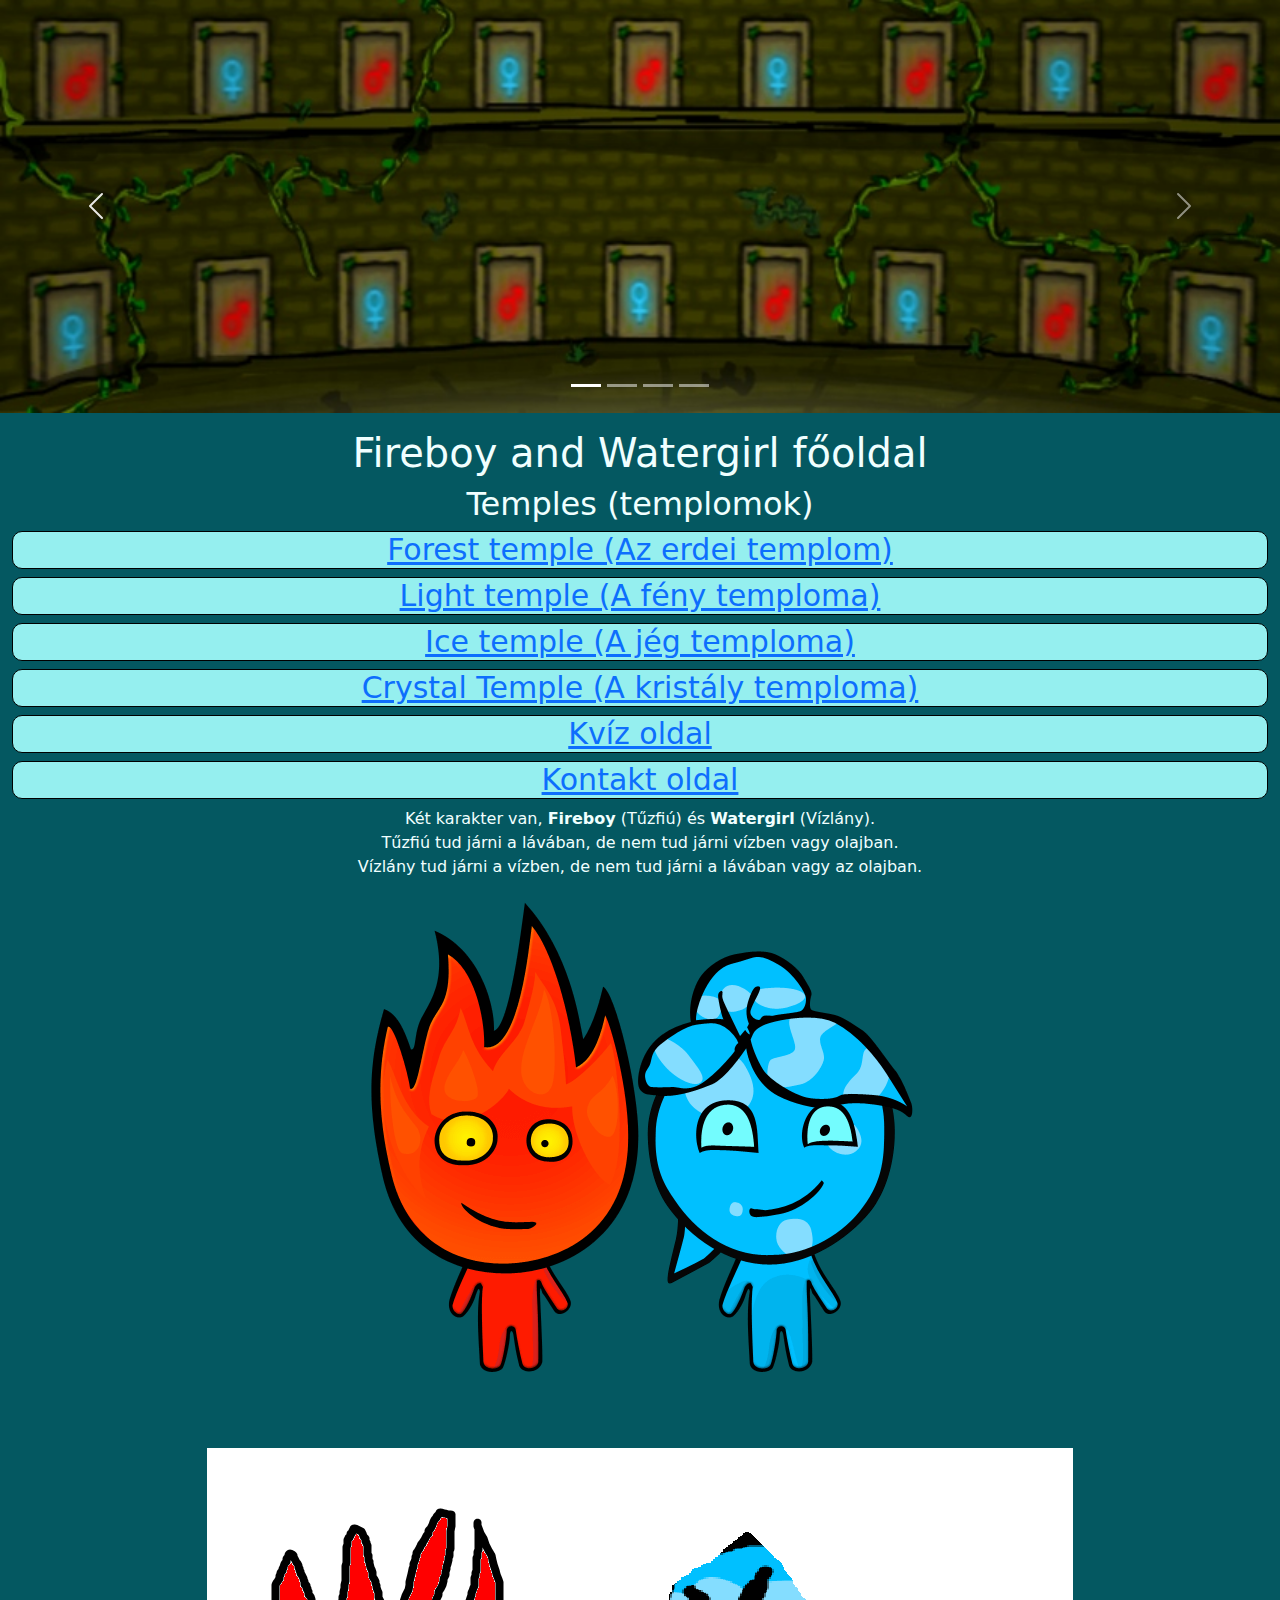
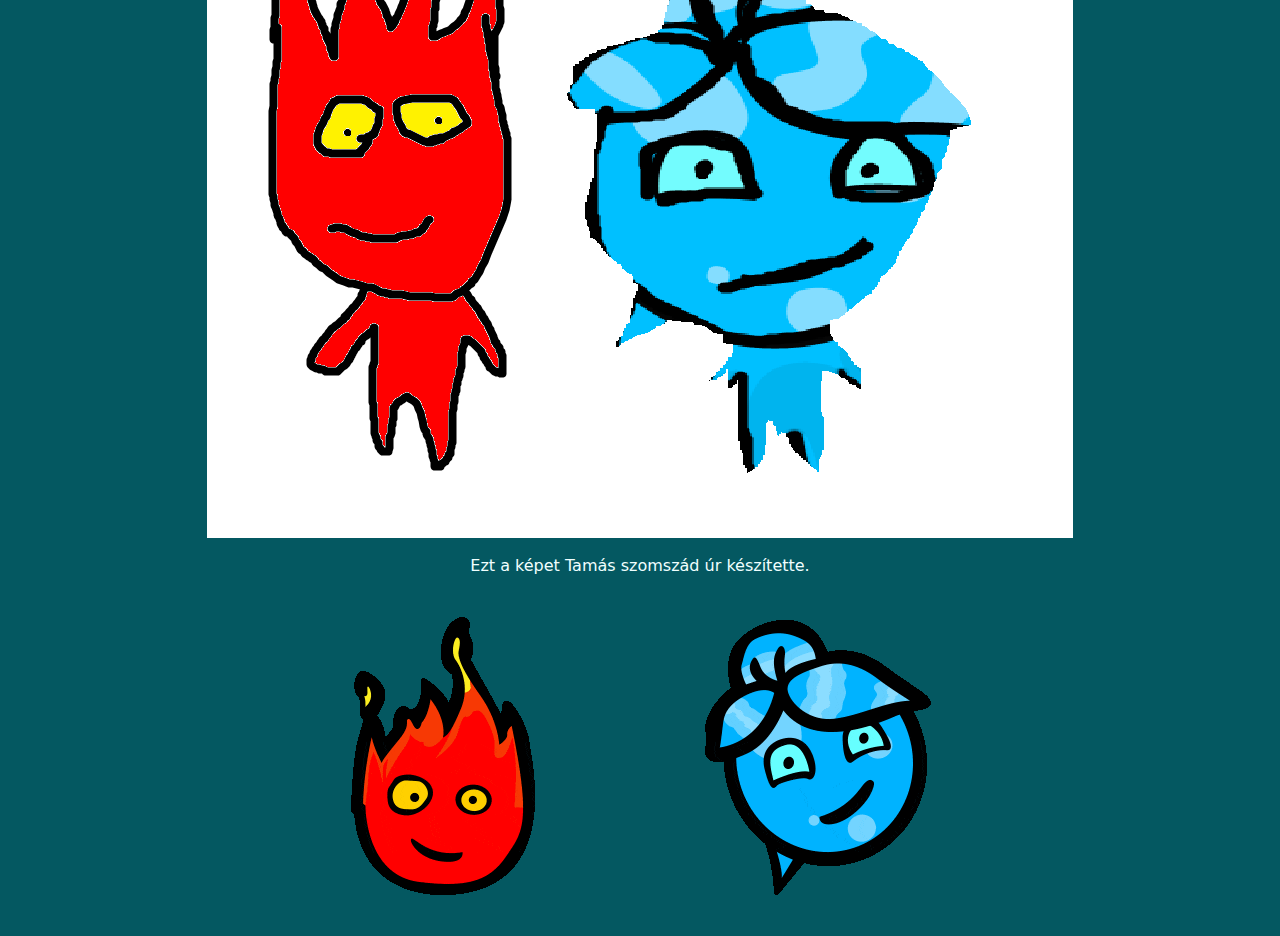
==== Index.html @ d4887fbe "Kép kissebb lett" ====
<!DOCTYPE html>
<html lang="en">
<head>
    <meta charset="UTF-8">
    <meta http-equiv="X-UA-Compatible" content="IE=edge">
    <meta name="viewport" content="width=device-width, initial-scale=1.0">
    <title>Főoldal</title>
    <link rel="stylesheet" href="Fomenu.css">
    <link href="https://cdn.jsdelivr.net/npm/bootstrap@5.2.3/dist/css/bootstrap.min.css" rel="stylesheet">
    <script src="https://cdn.jsdelivr.net/npm/bootstrap@5.2.3/dist/js/bootstrap.bundle.min.js"></script>
    <style>
        body{
          background-color: rgb(4, 88, 97);
          text-align: center;
          align-items: center;
        }
        .iras{
          color: azure;
        }
      </style>
</head>
<body>  
    <!-- Carousel -->
    <div id="demo" class="carousel slide" data-bs-ride="carousel">
    
      <!-- Indicators/dots -->
      <div class="carousel-indicators">
        <button type="button" data-bs-target="#demo" data-bs-slide-to="0" class="active"></button>
        <button type="button" data-bs-target="#demo" data-bs-slide-to="1"></button>
        <button type="button" data-bs-target="#demo" data-bs-slide-to="2"></button>
        <button type="button" data-bs-target="#demo" data-bs-slide-to="3"></button>
      </div>
      
      <!-- The slideshow/carousel -->
      <div class="carousel-inner">
        <div class="carousel-item active">
          <img src="Erdei templom háttér.jpg" alt="Erdei templom" class="d-block" style="width:100%">
        </div>
        <div class="carousel-item">
          <img src="Fény templom háttér.webp" alt="Fény templom" class="d-block" style="width:100%">
        </div>
        <div class="carousel-item">
          <img src="Jég templom háttér.webp" alt="Jég templom" class="d-block" style="width:100%">
        </div>
        <div class="carousel-item">
            <img src="Kristály templom háttér.webp" alt="Kristály templom" class="d-block" style="width:100%">
          </div>
      </div>
      
      <!-- Left and right controls/icons -->
      <button class="carousel-control-prev" type="button" data-bs-target="#demo" data-bs-slide="prev">
        <span class="carousel-control-prev-icon"></span>
      </button>
      <button class="carousel-control-next" type="button" data-bs-target="#demo" data-bs-slide="next">
        <span class="carousel-control-next-icon"></span>
      </button>
    </div>
    
    <div class="container-fluid mt-3">
        <b>
          <h1 class="iras">Fireboy and Watergirl főoldal</h1>
          <h2 class="iras">Temples (templomok)</h2>
        </b>
        <h3 class="col"><a href="Erdeitemplom.html"> Forest temple (Az erdei templom)</a></h3>
        <h3 class="col"><a  href="Fénytemplom.html">Light temple (A fény temploma)</a></h3>
        <h3 class="col"><a href="Jég templom.html">Ice temple (A jég temploma)</a></h3>
        <h3 class="col"><a href="Kristálytemplom.html">Crystal Temple (A kristály temploma)</a></h3>
        <h3 class="col"><a href="Gomb.html">Kvíz oldal</a></h3>
        <h3 class="col"><a href="kontakt.html">Kontakt oldal</a></h3>
        <p class="iras">Két karakter van, <b>Fireboy</b> (Tűzfiú) és <b>Watergirl</b> (Vízlány). <br> Tűzfiú tud járni a lávában, de nem tud járni vízben vagy olajban. <br> Vízlány tud járni a vízben, de nem tud járni a lávában vagy az olajban.</p>
        <p><img class="img-fluid, kep" src="Fireboy and watergirl.png" alt="Fireboy and Watergirl"></p>
        <p><img class="img-fluid, kep" src="Fnart.png" alt="Fireboy and Watergirl fanart"></p><p class="iras">Ezt a képet Tamás szomszád úr készítette.</p>
        <p><img src="Gif.gif" class="img-fluid" alt="Gif"></p>
    </div>
    
    </body>    
</html>
---- Fomenu.css ----
body{
  text-align: center;
  align-items: center;
}
picture{
    width: 100%;
}
.col{
  background-color: rgb(149, 239, 239);
  font-size: 30px;
  border: 1px solid black;
  border-radius: 10px;
  text-align: center;
}
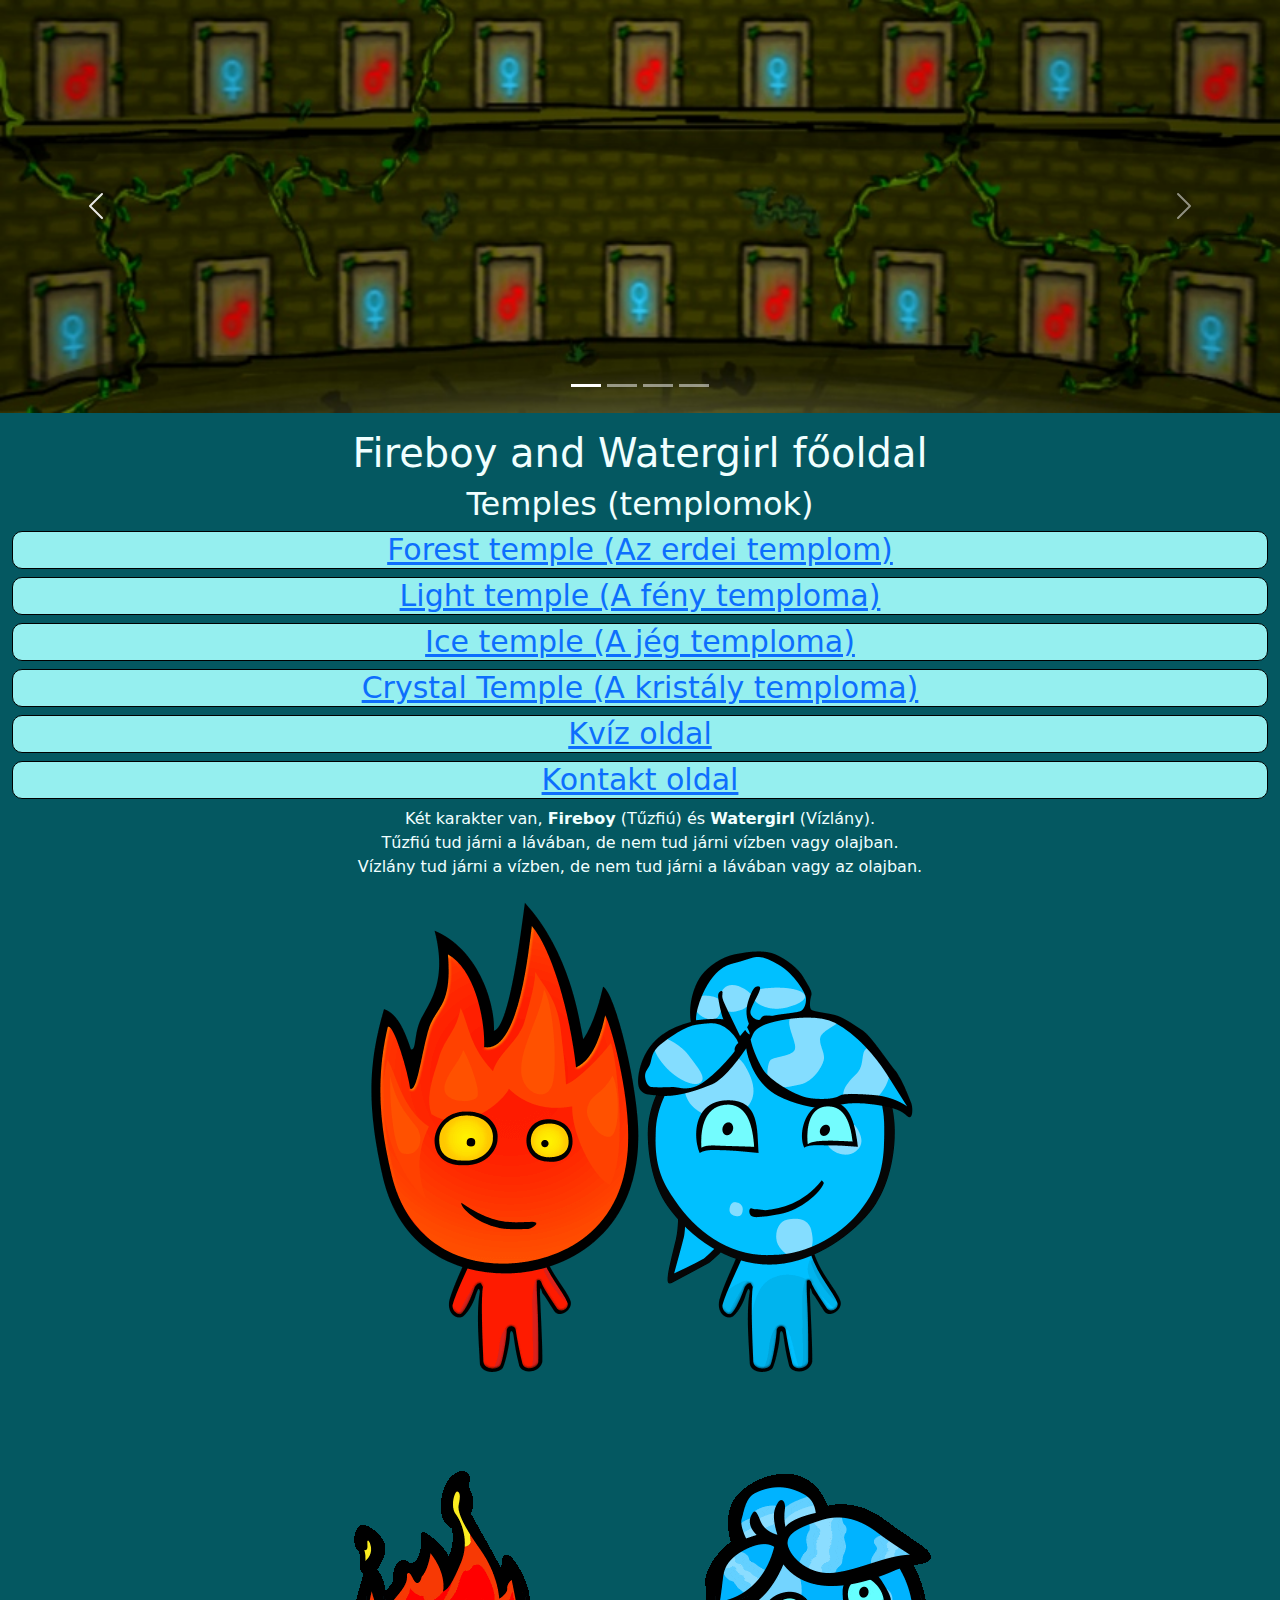
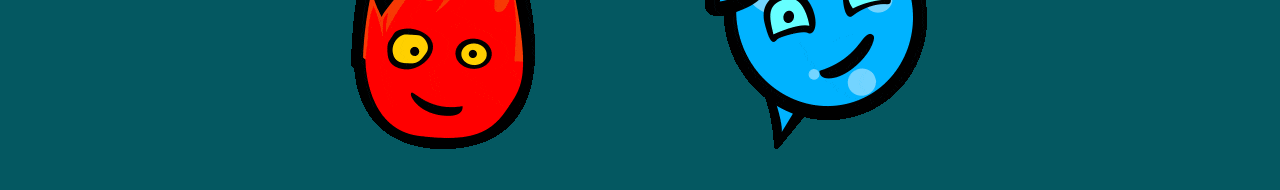
==== commit 291a4aaf: "Képek mérete" ====
--- a/Index.html
+++ b/Index.html
@@ -37,13 +37,13 @@
           <img src="Erdei templom háttér.jpg" alt="Erdei templom" class="d-block" style="width:100%">
         </div>
         <div class="carousel-item">
-          <img src="Fény templom háttér.webp" alt="Fény templom" class="d-block" style="width:100%">
+          <img src="Fény templom háttér2.jpg" alt="Fény templom" class="d-block" style="width:100%">
         </div>
         <div class="carousel-item">
-          <img src="Jég templom háttér.webp" alt="Jég templom" class="d-block" style="width:100%">
+          <img src="Jég templom háttér1.jpg" alt="Jég templom" class="d-block" style="width:100%">
         </div>
         <div class="carousel-item">
-            <img src="Kristály templom háttér.webp" alt="Kristály templom" class="d-block" style="width:100%">
+            <img src="Kristály templom háttér1.jpg" alt="Kristály templom" class="d-block" style="width:100%">
           </div>
       </div>
       
@@ -69,7 +69,6 @@
         <h3 class="col"><a href="kontakt.html">Kontakt oldal</a></h3>
         <p class="iras">Két karakter van, <b>Fireboy</b> (Tűzfiú) és <b>Watergirl</b> (Vízlány). <br> Tűzfiú tud járni a lávában, de nem tud járni vízben vagy olajban. <br> Vízlány tud járni a vízben, de nem tud járni a lávában vagy az olajban.</p>
         <p><img class="img-fluid, kep" src="Fireboy and watergirl.png" alt="Fireboy and Watergirl"></p>
-        <p><img class="img-fluid, kep" src="Fnart.png" alt="Fireboy and Watergirl fanart"></p><p class="iras">Ezt a képet Tamás szomszád úr készítette.</p>
         <p><img src="Gif.gif" class="img-fluid" alt="Gif"></p>
     </div>
     
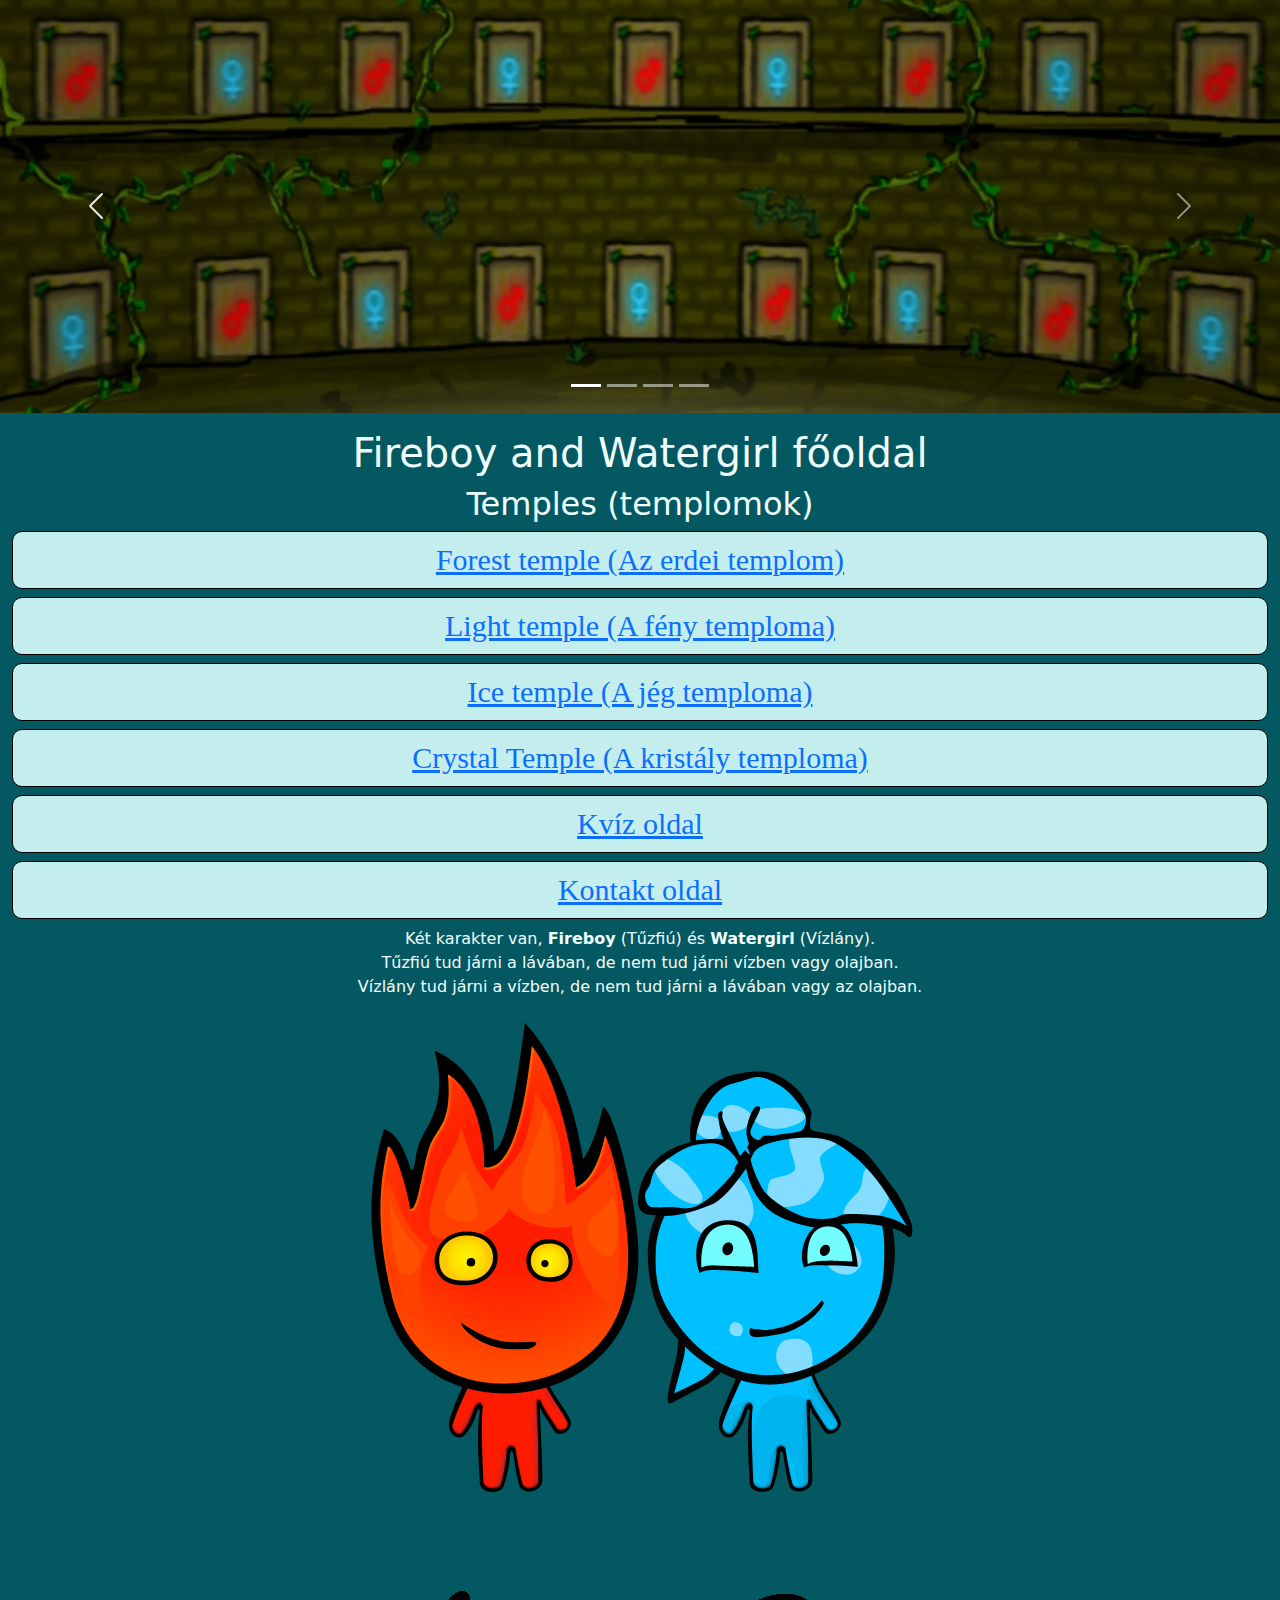
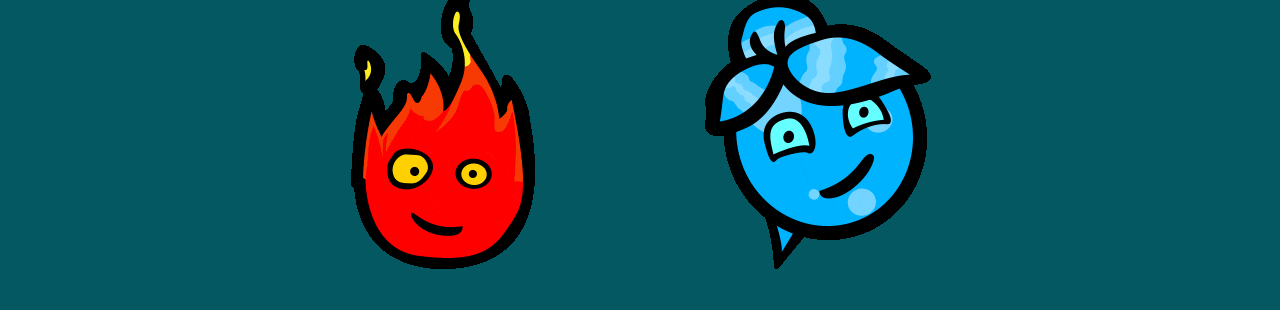
==== commit 6ef8b17e: "Új kvíz oldal" ====
--- a/Index.html
+++ b/Index.html
@@ -61,12 +61,13 @@
           <h1 class="iras">Fireboy and Watergirl főoldal</h1>
           <h2 class="iras">Temples (templomok)</h2>
         </b>
+        <b>
         <h3 class="col"><a href="Erdeitemplom.html"> Forest temple (Az erdei templom)</a></h3>
         <h3 class="col"><a  href="Fénytemplom.html">Light temple (A fény temploma)</a></h3>
         <h3 class="col"><a href="Jég templom.html">Ice temple (A jég temploma)</a></h3>
         <h3 class="col"><a href="Kristálytemplom.html">Crystal Temple (A kristály temploma)</a></h3>
         <h3 class="col"><a href="Gomb.html">Kvíz oldal</a></h3>
-        <h3 class="col"><a href="kontakt.html">Kontakt oldal</a></h3>
+        <h3 class="col"><a href="kontakt.html">Kontakt oldal</a></h3> </b>
         <p class="iras">Két karakter van, <b>Fireboy</b> (Tűzfiú) és <b>Watergirl</b> (Vízlány). <br> Tűzfiú tud járni a lávában, de nem tud járni vízben vagy olajban. <br> Vízlány tud járni a vízben, de nem tud járni a lávában vagy az olajban.</p>
         <p><img class="img-fluid, kep" src="Fireboy and watergirl.png" alt="Fireboy and Watergirl"></p>
         <p><img src="Gif.gif" class="img-fluid" alt="Gif"></p>
--- a/Fomenu.css
+++ b/Fomenu.css
@@ -1,14 +1,17 @@
 body{
   text-align: center;
   align-items: center;
+  font-family: 'Times New Roman', Times, serif;
 }
 picture{
     width: 100%;
 }
 .col{
-  background-color: rgb(149, 239, 239);
+  background-color: rgb(196, 238, 238);
   font-size: 30px;
   border: 1px solid black;
   border-radius: 10px;
   text-align: center;
-}+  padding: 10px;
+  font-family: 'Times New Roman', Times, serif;
+}
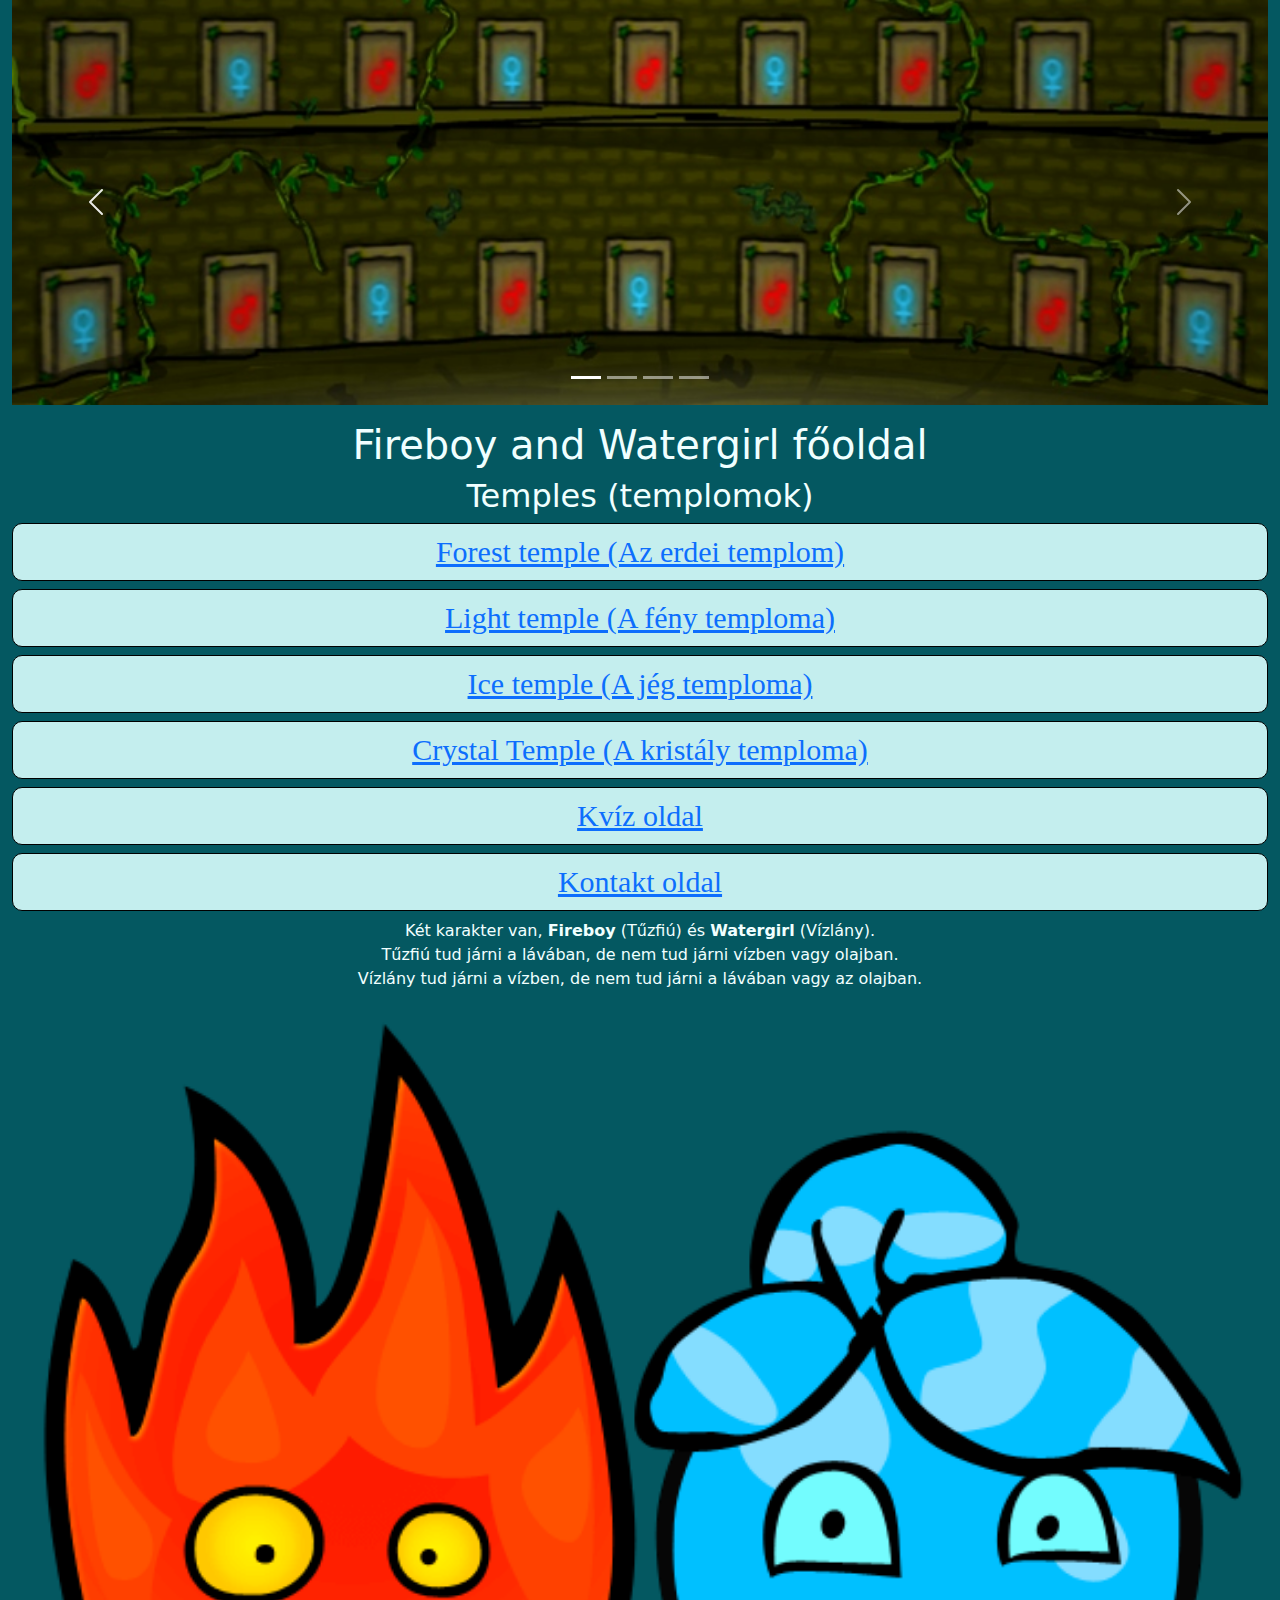
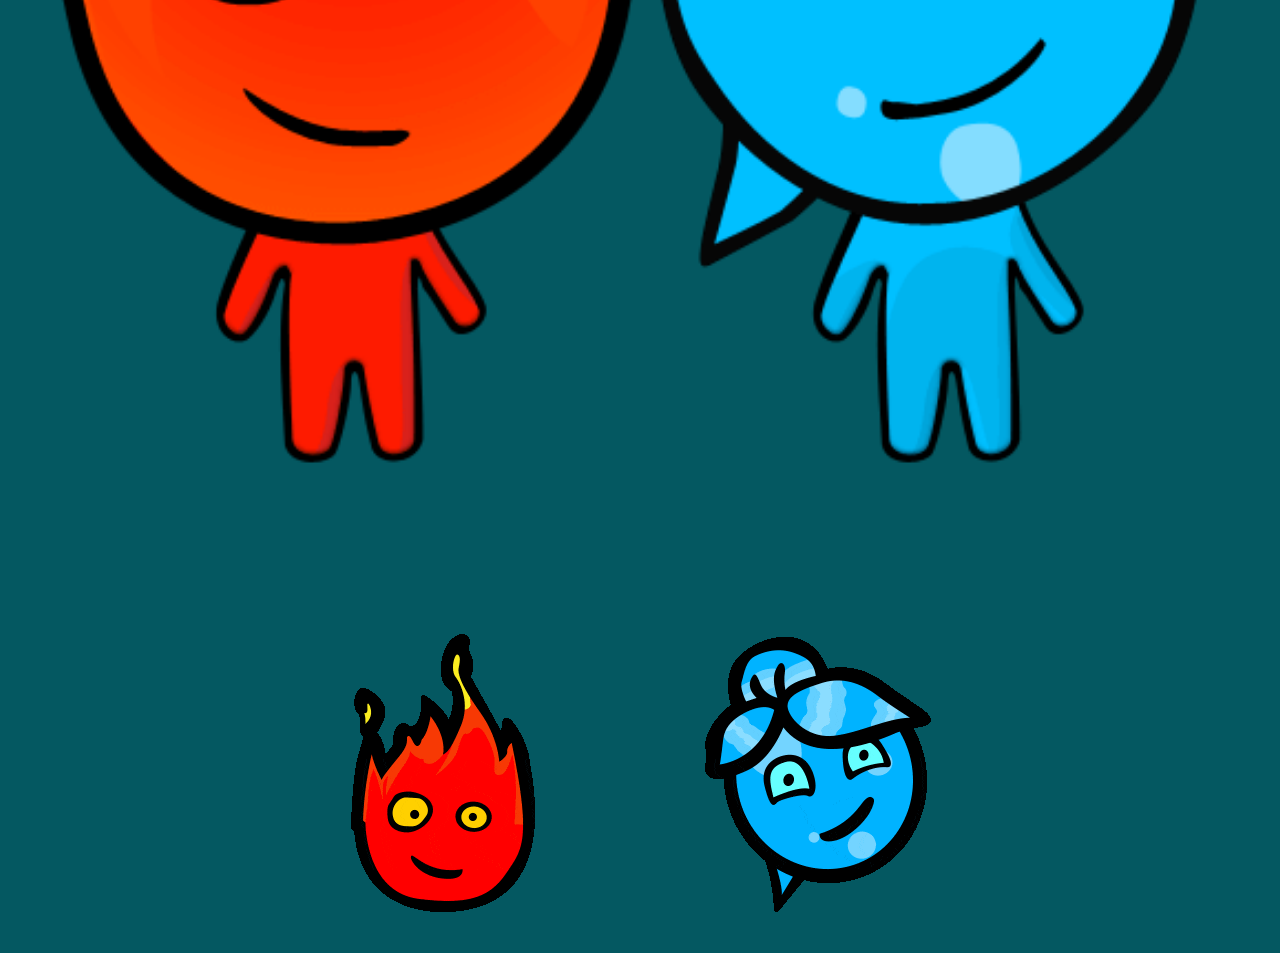
==== commit c79617ee: "Nevek" ====
--- a/Index.html
+++ b/Index.html
@@ -32,18 +32,18 @@
       </div>
       
       <!-- The slideshow/carousel -->
-      <div class="carousel-inner">
+      <div class="carousel-inner container-fluid">
         <div class="carousel-item active">
-          <img src="Erdei templom háttér.jpg" alt="Erdei templom" class="d-block" style="width:100%">
+          <img src="Erdeitemplomháttér.jpg" alt="Erdei templom" class="d-block" style="width:100%">
         </div>
         <div class="carousel-item">
-          <img src="Fény templom háttér2.jpg" alt="Fény templom" class="d-block" style="width:100%">
+          <img src="Fénytemplomháttér2.jpg" alt="Fény templom" class="d-block" style="width:100%">
         </div>
         <div class="carousel-item">
-          <img src="Jég templom háttér1.jpg" alt="Jég templom" class="d-block" style="width:100%">
+          <img src="Jégtemplomháttér1.jpg" alt="Jég templom" class="d-block" style="width:100%">
         </div>
         <div class="carousel-item">
-            <img src="Kristály templom háttér1.jpg" alt="Kristály templom" class="d-block" style="width:100%">
+            <img src="Kristálytemplomháttér1.jpg" alt="Kristály templom" class="d-block" style="width:100%">
           </div>
       </div>
       
@@ -58,18 +58,18 @@
     
     <div class="container-fluid mt-3">
         <b>
-          <h1 class="iras">Fireboy and Watergirl főoldal</h1>
+          <h1 class="iras ">Fireboy and Watergirl főoldal</h1>
           <h2 class="iras">Temples (templomok)</h2>
         </b>
         <b>
         <h3 class="col"><a href="Erdeitemplom.html"> Forest temple (Az erdei templom)</a></h3>
         <h3 class="col"><a  href="Fénytemplom.html">Light temple (A fény temploma)</a></h3>
-        <h3 class="col"><a href="Jég templom.html">Ice temple (A jég temploma)</a></h3>
+        <h3 class="col"><a href="Jégtemplom.html">Ice temple (A jég temploma)</a></h3>
         <h3 class="col"><a href="Kristálytemplom.html">Crystal Temple (A kristály temploma)</a></h3>
         <h3 class="col"><a href="Gomb.html">Kvíz oldal</a></h3>
         <h3 class="col"><a href="kontakt.html">Kontakt oldal</a></h3> </b>
         <p class="iras">Két karakter van, <b>Fireboy</b> (Tűzfiú) és <b>Watergirl</b> (Vízlány). <br> Tűzfiú tud járni a lávában, de nem tud járni vízben vagy olajban. <br> Vízlány tud járni a vízben, de nem tud járni a lávában vagy az olajban.</p>
-        <p><img class="img-fluid, kep" src="Fireboy and watergirl.png" alt="Fireboy and Watergirl"></p>
+        <p><img class="img-fluid, kep container-fluid" src="Fireboy and watergirl.png" alt="Fireboy and Watergirl"></p>
         <p><img src="Gif.gif" class="img-fluid" alt="Gif"></p>
     </div>
     
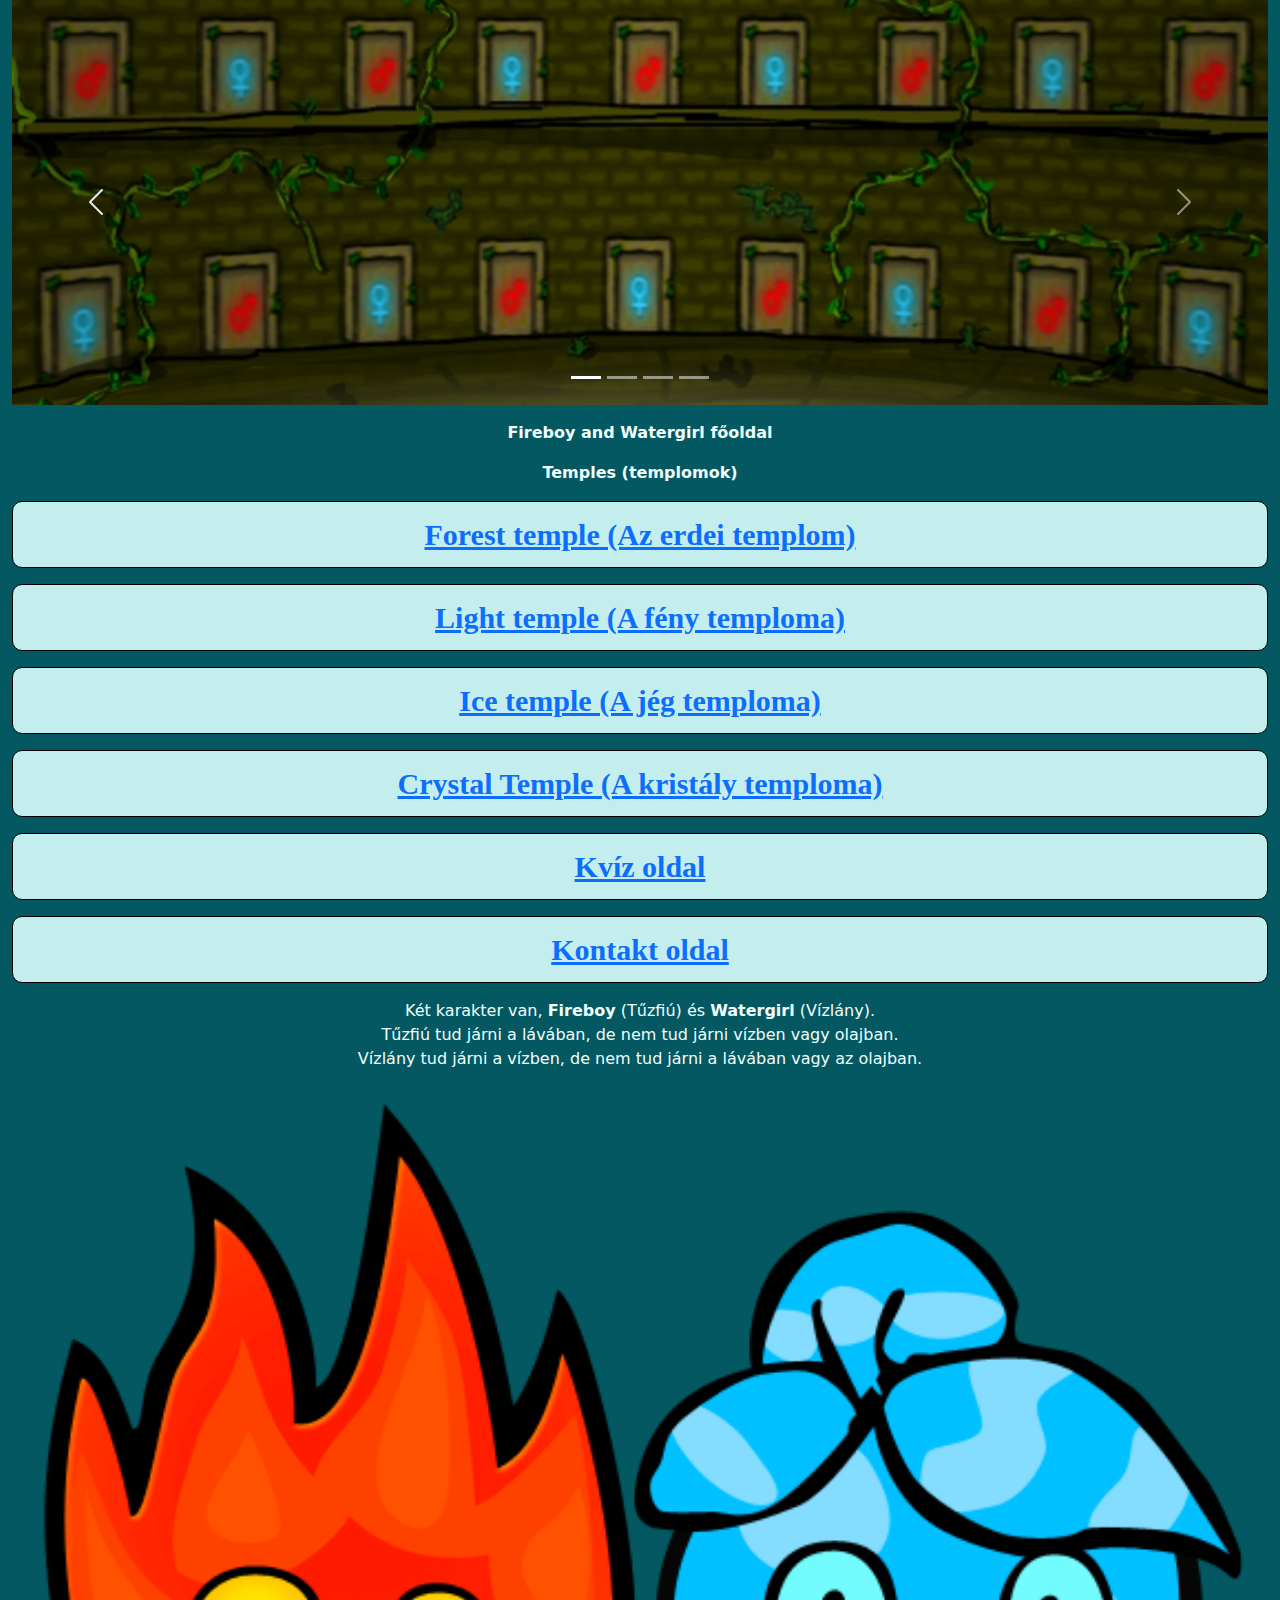
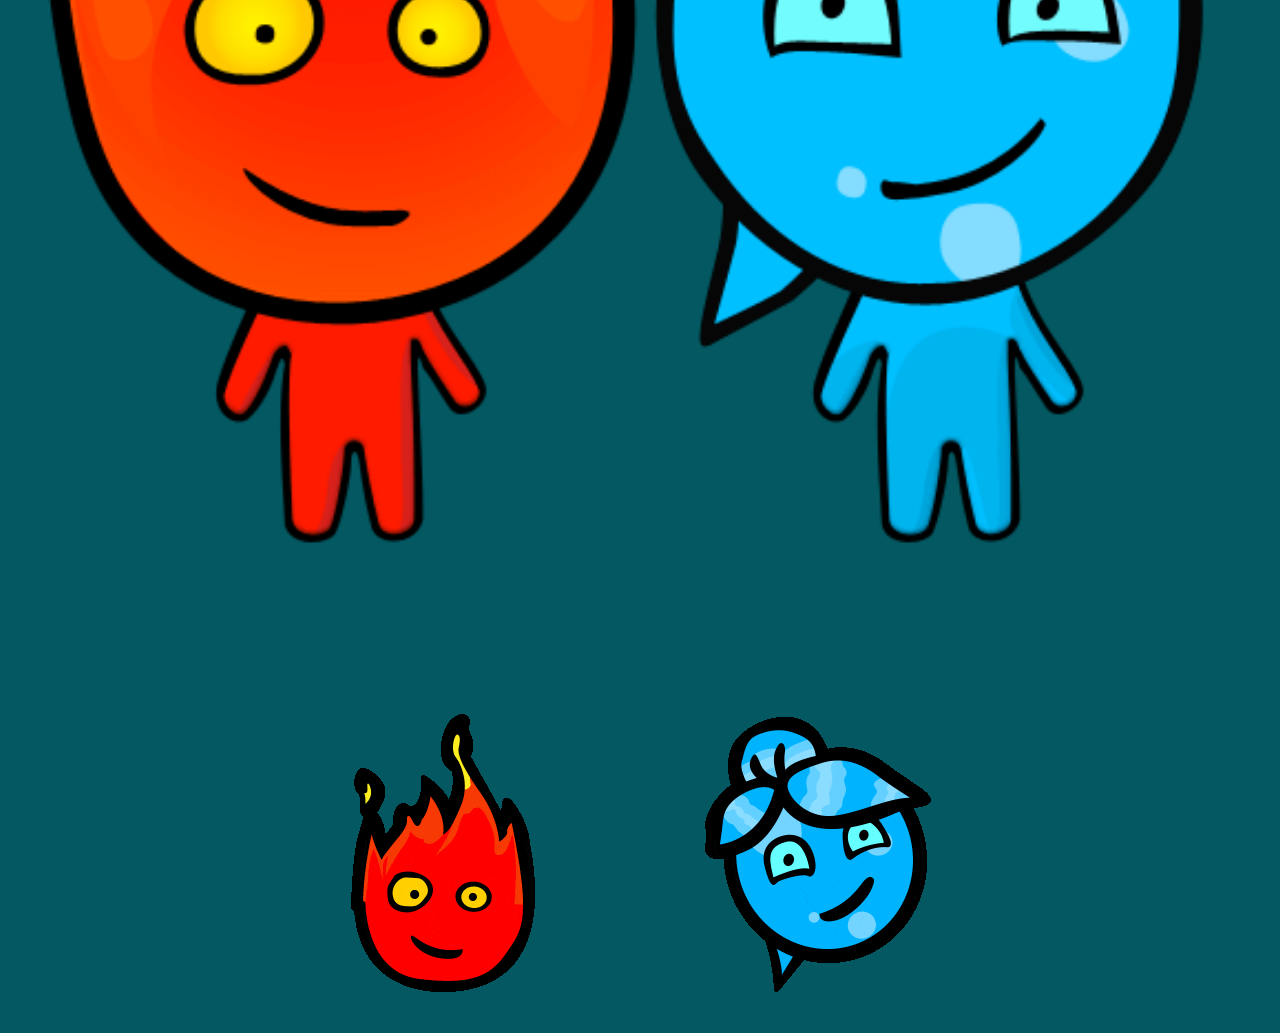
==== commit 57a9ac50: "Nevek átírva" ====
--- a/Index.html
+++ b/Index.html
@@ -58,18 +58,18 @@
     
     <div class="container-fluid mt-3">
         <b>
-          <h1 class="iras ">Fireboy and Watergirl főoldal</h1>
-          <h2 class="iras">Temples (templomok)</h2>
+          <p class="iras ">Fireboy and Watergirl főoldal</p>
+          <p class="iras">Temples (templomok)</p>
         </b>
         <b>
-        <h3 class="col"><a href="Erdeitemplom.html"> Forest temple (Az erdei templom)</a></h3>
-        <h3 class="col"><a  href="Fénytemplom.html">Light temple (A fény temploma)</a></h3>
-        <h3 class="col"><a href="Jégtemplom.html">Ice temple (A jég temploma)</a></h3>
-        <h3 class="col"><a href="Kristálytemplom.html">Crystal Temple (A kristály temploma)</a></h3>
-        <h3 class="col"><a href="Gomb.html">Kvíz oldal</a></h3>
-        <h3 class="col"><a href="kontakt.html">Kontakt oldal</a></h3> </b>
+        <p class="col"><a href="Erdeitemplom.html"> Forest temple (Az erdei templom)</a></p>
+        <p class="col"><a  href="Fénytemplom.html">Light temple (A fény temploma)</a></p>
+        <p class="col"><a href="Jégtemplom.html">Ice temple (A jég temploma)</a></p>
+        <p class="col"><a href="Kristálytemplom.html">Crystal Temple (A kristály temploma)</a></p>
+        <p class="col"><a href="Gomb.html">Kvíz oldal</a></p>
+        <p class="col"><a href="kontakt.html">Kontakt oldal</a></p> </b>
         <p class="iras">Két karakter van, <b>Fireboy</b> (Tűzfiú) és <b>Watergirl</b> (Vízlány). <br> Tűzfiú tud járni a lávában, de nem tud járni vízben vagy olajban. <br> Vízlány tud járni a vízben, de nem tud járni a lávában vagy az olajban.</p>
-        <p><img class="img-fluid, kep container-fluid" src="Fireboy and watergirl.png" alt="Fireboy and Watergirl"></p>
+        <p><img class="img-fluid, kep container-fluid" src="Fireboyandwatergirl.png" alt="Fireboy and Watergirl"></p>
         <p><img src="Gif.gif" class="img-fluid" alt="Gif"></p>
     </div>
     
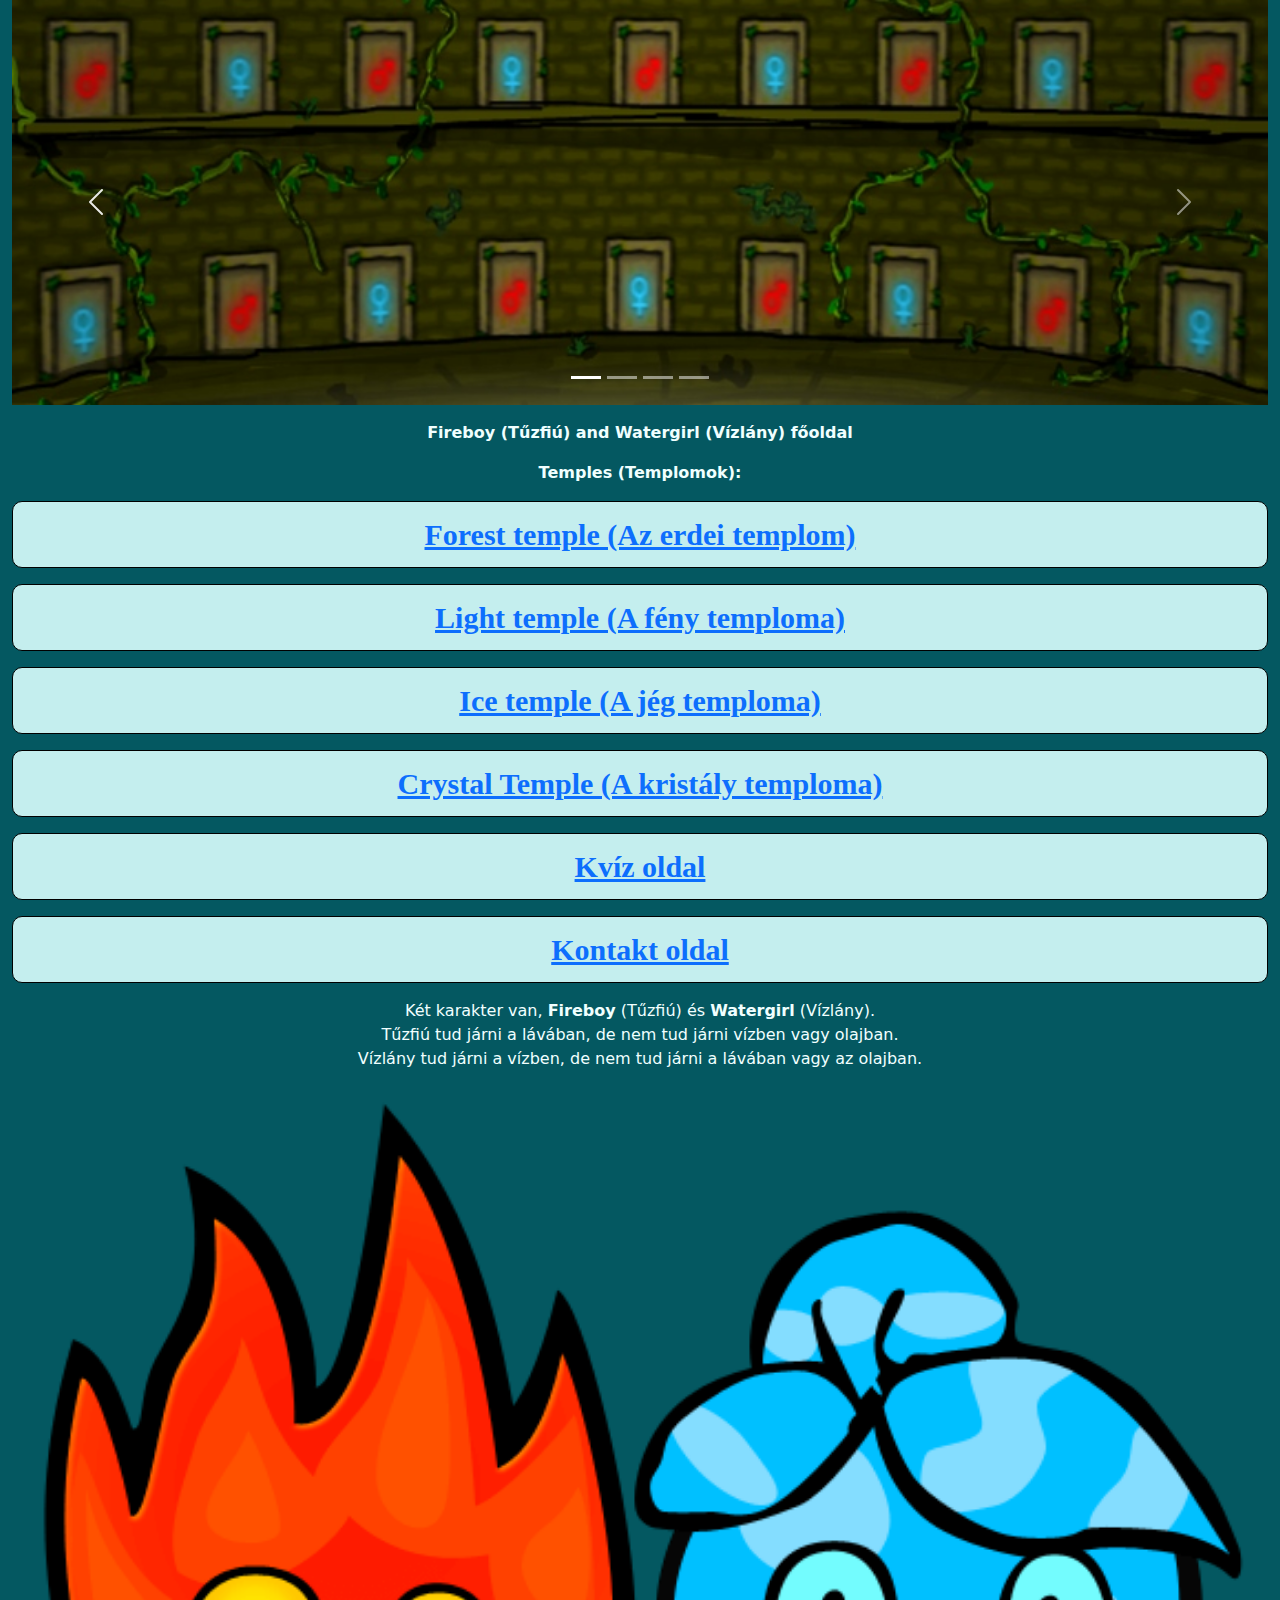
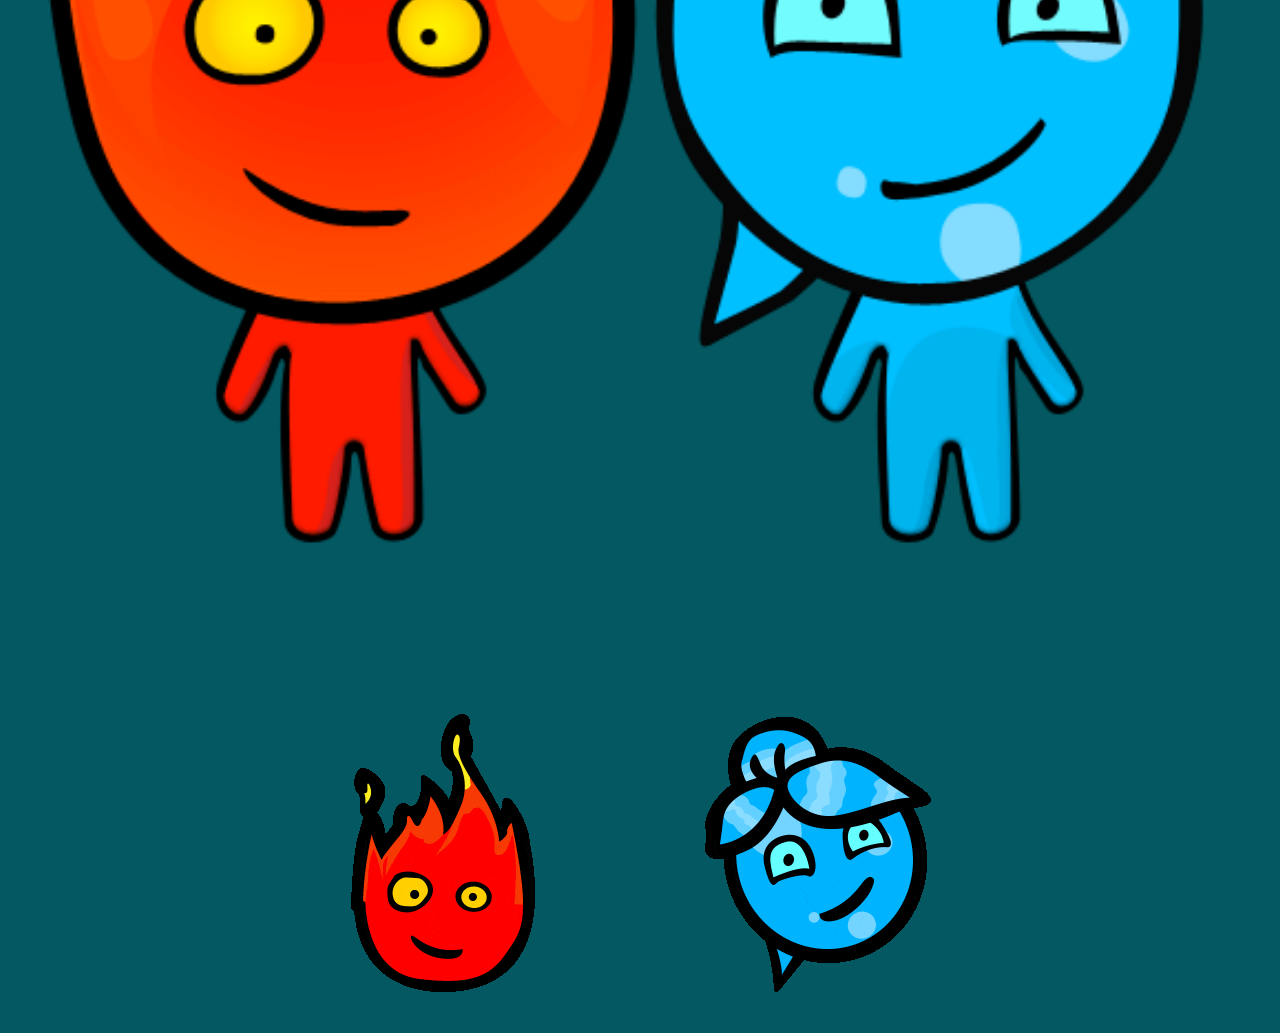
==== commit 2b589796: "Félkövér linkek" ====
--- a/Index.html
+++ b/Index.html
@@ -1,5 +1,5 @@
 <!DOCTYPE html>
-<html lang="en">
+<html lang="hu">
 <head>
     <meta charset="UTF-8">
     <meta http-equiv="X-UA-Compatible" content="IE=edge">
@@ -57,17 +57,14 @@
     </div>
     
     <div class="container-fluid mt-3">
-        <b>
-          <p class="iras ">Fireboy and Watergirl főoldal</p>
-          <p class="iras">Temples (templomok)</p>
-        </b>
-        <b>
-        <p class="col"><a href="Erdeitemplom.html"> Forest temple (Az erdei templom)</a></p>
-        <p class="col"><a  href="Fénytemplom.html">Light temple (A fény temploma)</a></p>
-        <p class="col"><a href="Jégtemplom.html">Ice temple (A jég temploma)</a></p>
-        <p class="col"><a href="Kristálytemplom.html">Crystal Temple (A kristály temploma)</a></p>
-        <p class="col"><a href="Gomb.html">Kvíz oldal</a></p>
-        <p class="col"><a href="kontakt.html">Kontakt oldal</a></p> </b>
+          <p class="iras"><b>Fireboy (Tűzfiú) and Watergirl (Vízlány) főoldal</b></p>
+          <p class="iras"><b>Temples (Templomok):</b></p>
+        <p class="col"><a href="Erdeitemplom.html"><b>Forest temple (Az erdei templom)</b></a></p>
+        <p class="col"><a href="Fénytemplom.html"><b>Light temple (A fény temploma)</b></a></p>
+        <p class="col"><a href="Jégtemplom.html"><b>Ice temple (A jég temploma)</b></a></p>
+        <p class="col"><a href="Kristálytemplom.html"><b>Crystal Temple (A kristály temploma)</b></a></p>
+        <p class="col"><a href="Gomb.html"><b>Kvíz oldal</b></a></p>
+        <p class="col"><a href="kontakt.html"><b>Kontakt oldal</b></a></p>
         <p class="iras">Két karakter van, <b>Fireboy</b> (Tűzfiú) és <b>Watergirl</b> (Vízlány). <br> Tűzfiú tud járni a lávában, de nem tud járni vízben vagy olajban. <br> Vízlány tud járni a vízben, de nem tud járni a lávában vagy az olajban.</p>
         <p><img class="img-fluid, kep container-fluid" src="Fireboyandwatergirl.png" alt="Fireboy and Watergirl"></p>
         <p><img src="Gif.gif" class="img-fluid" alt="Gif"></p>
